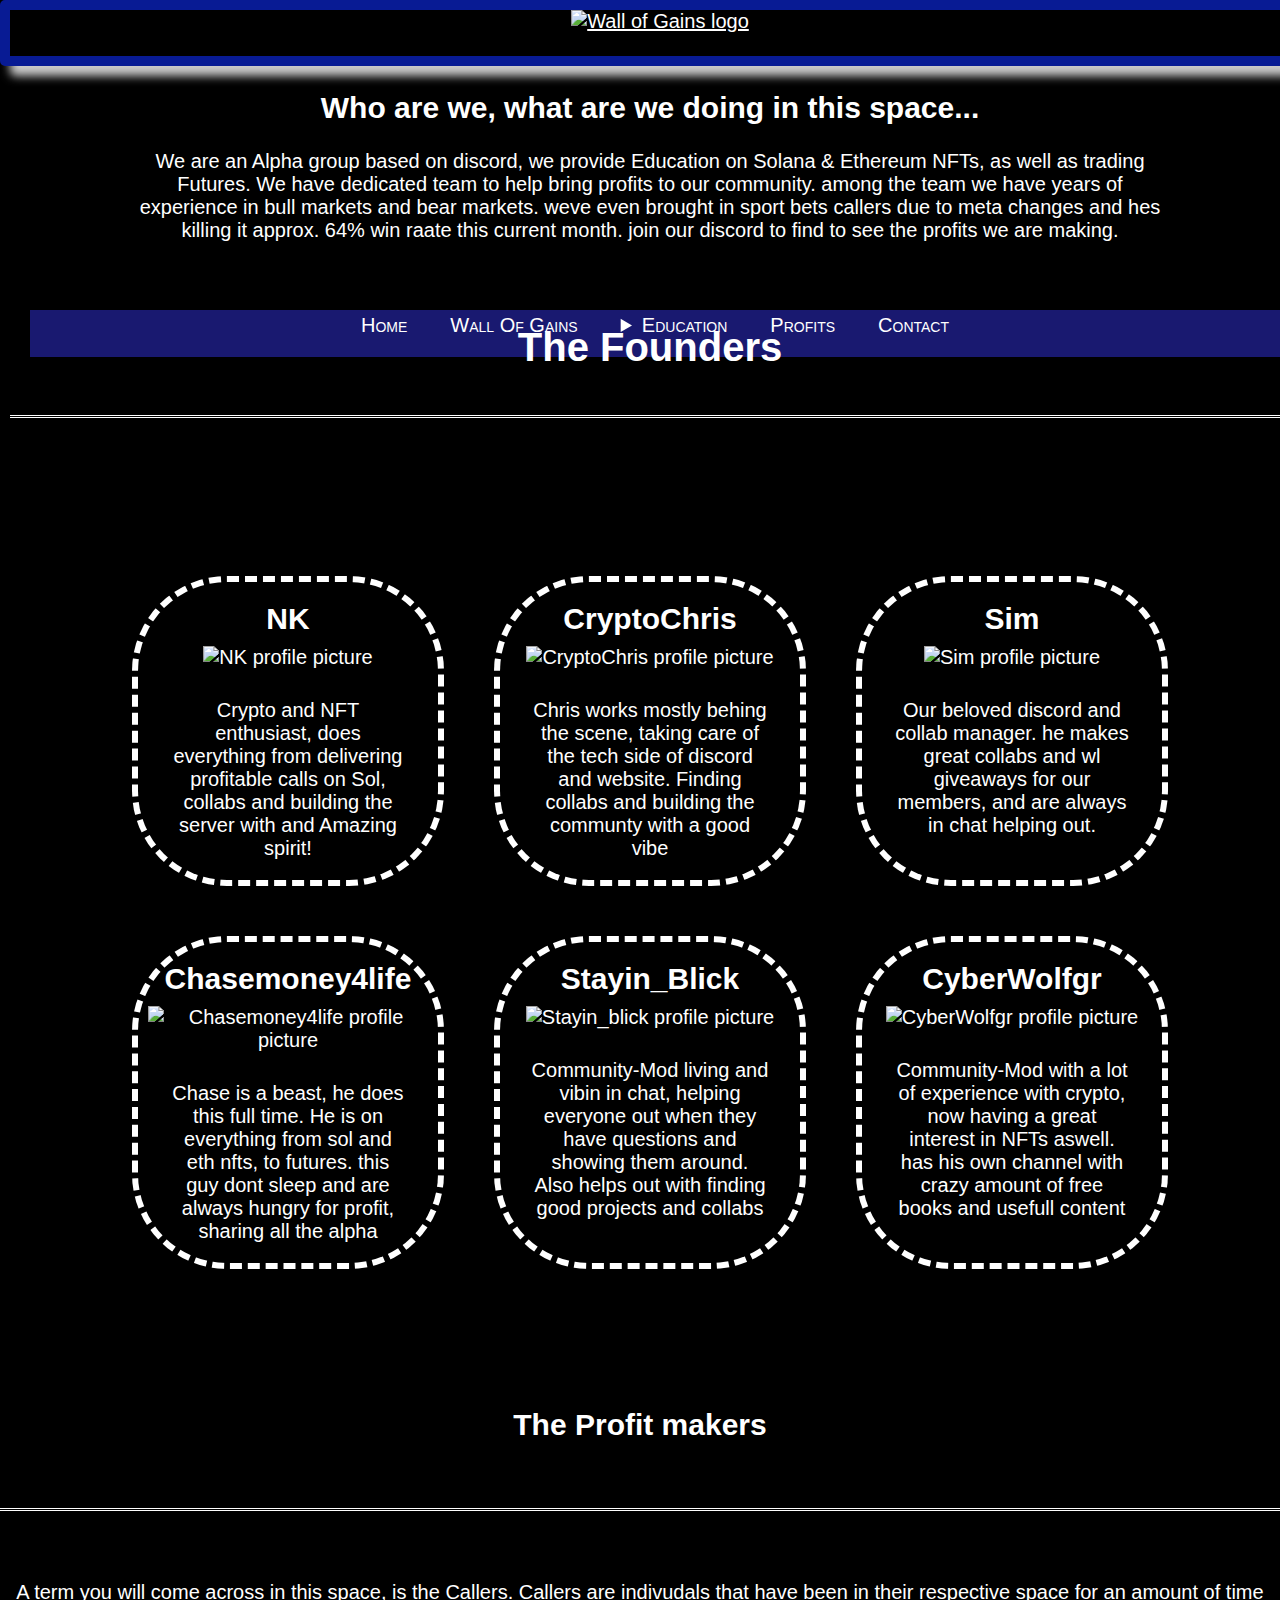
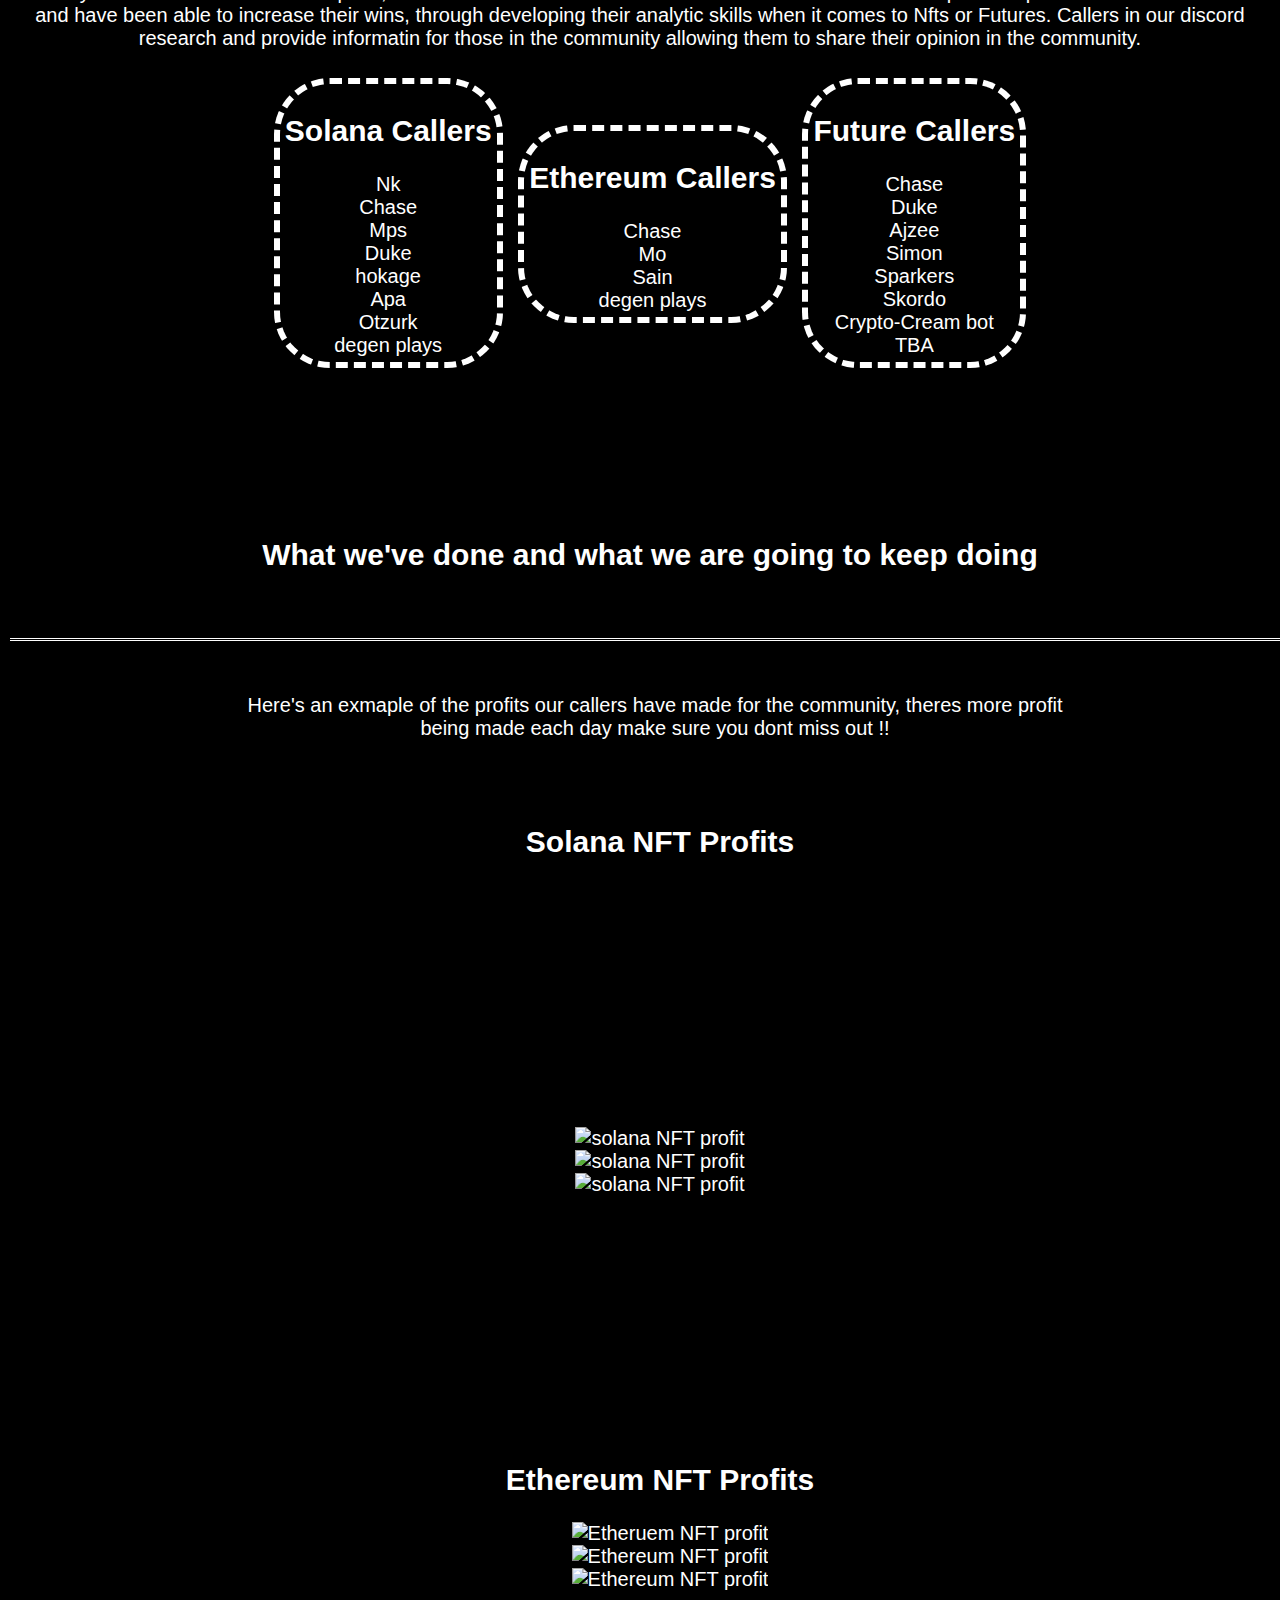
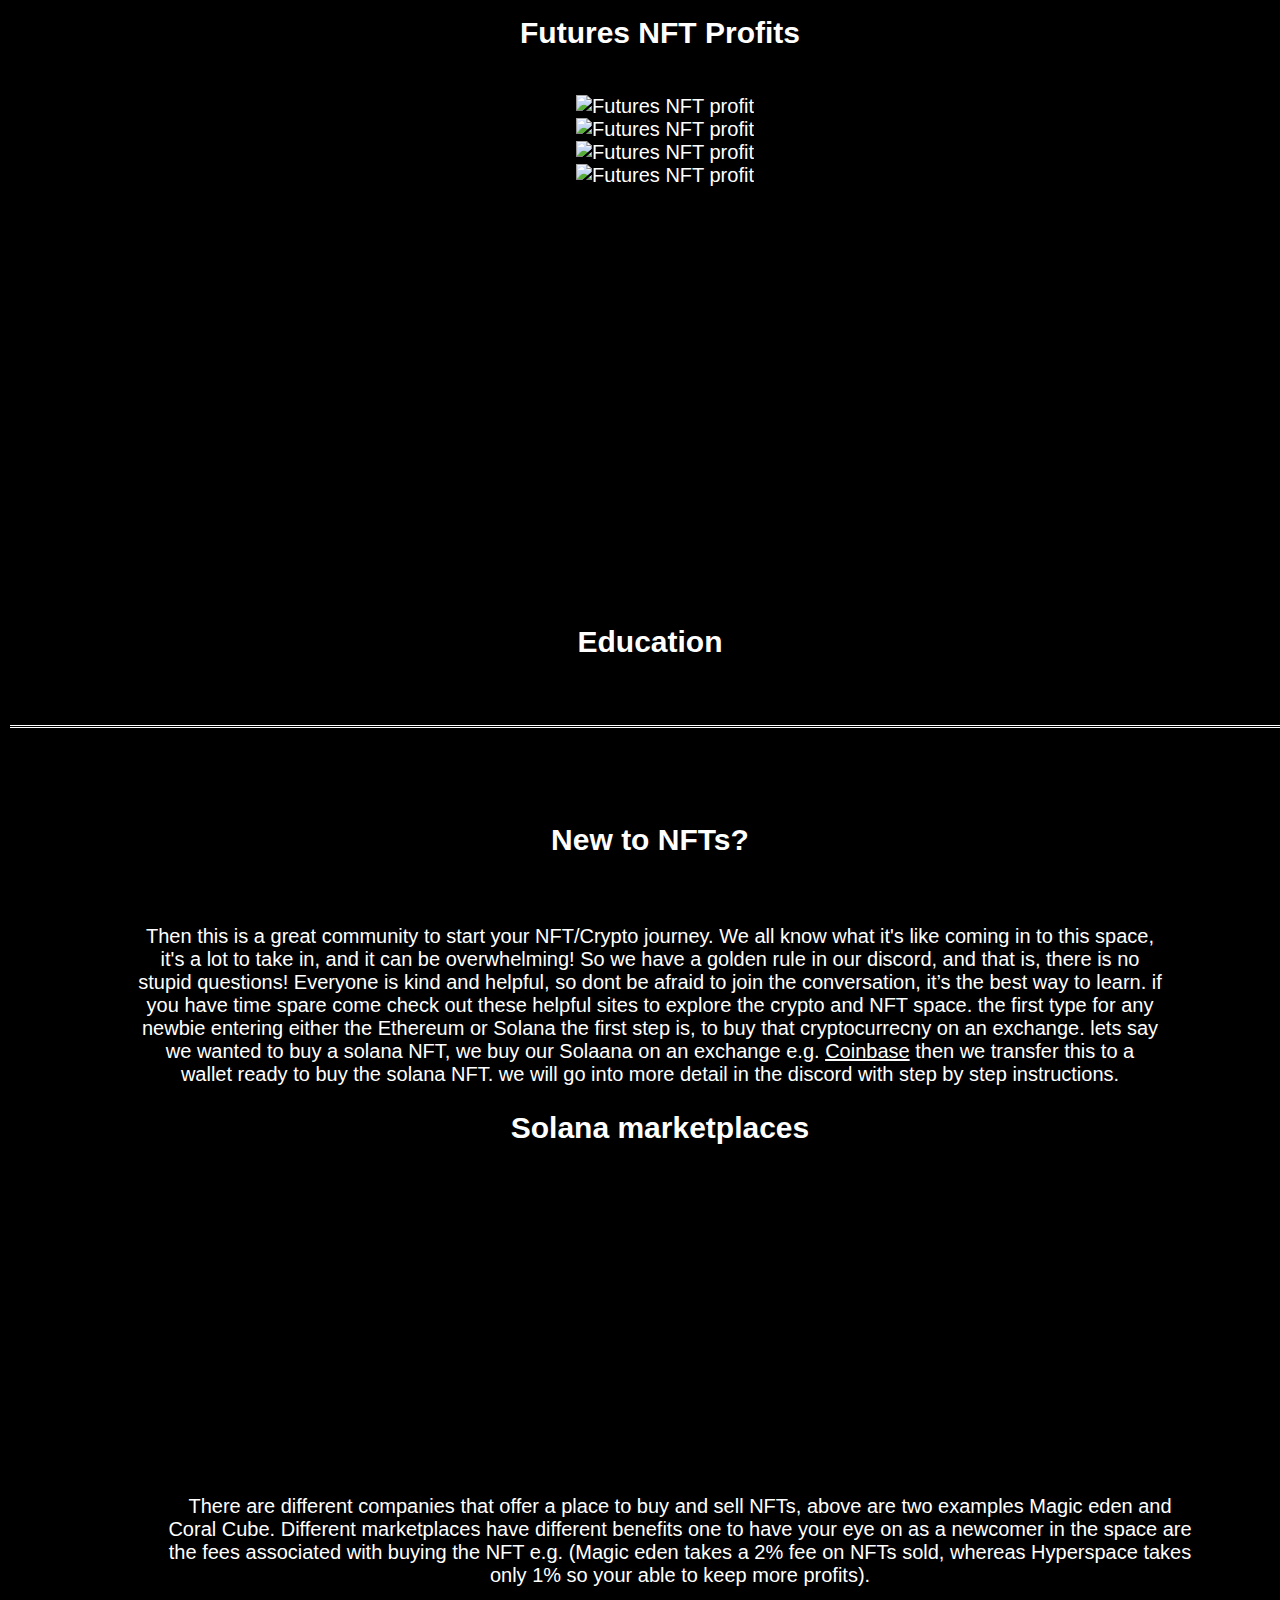
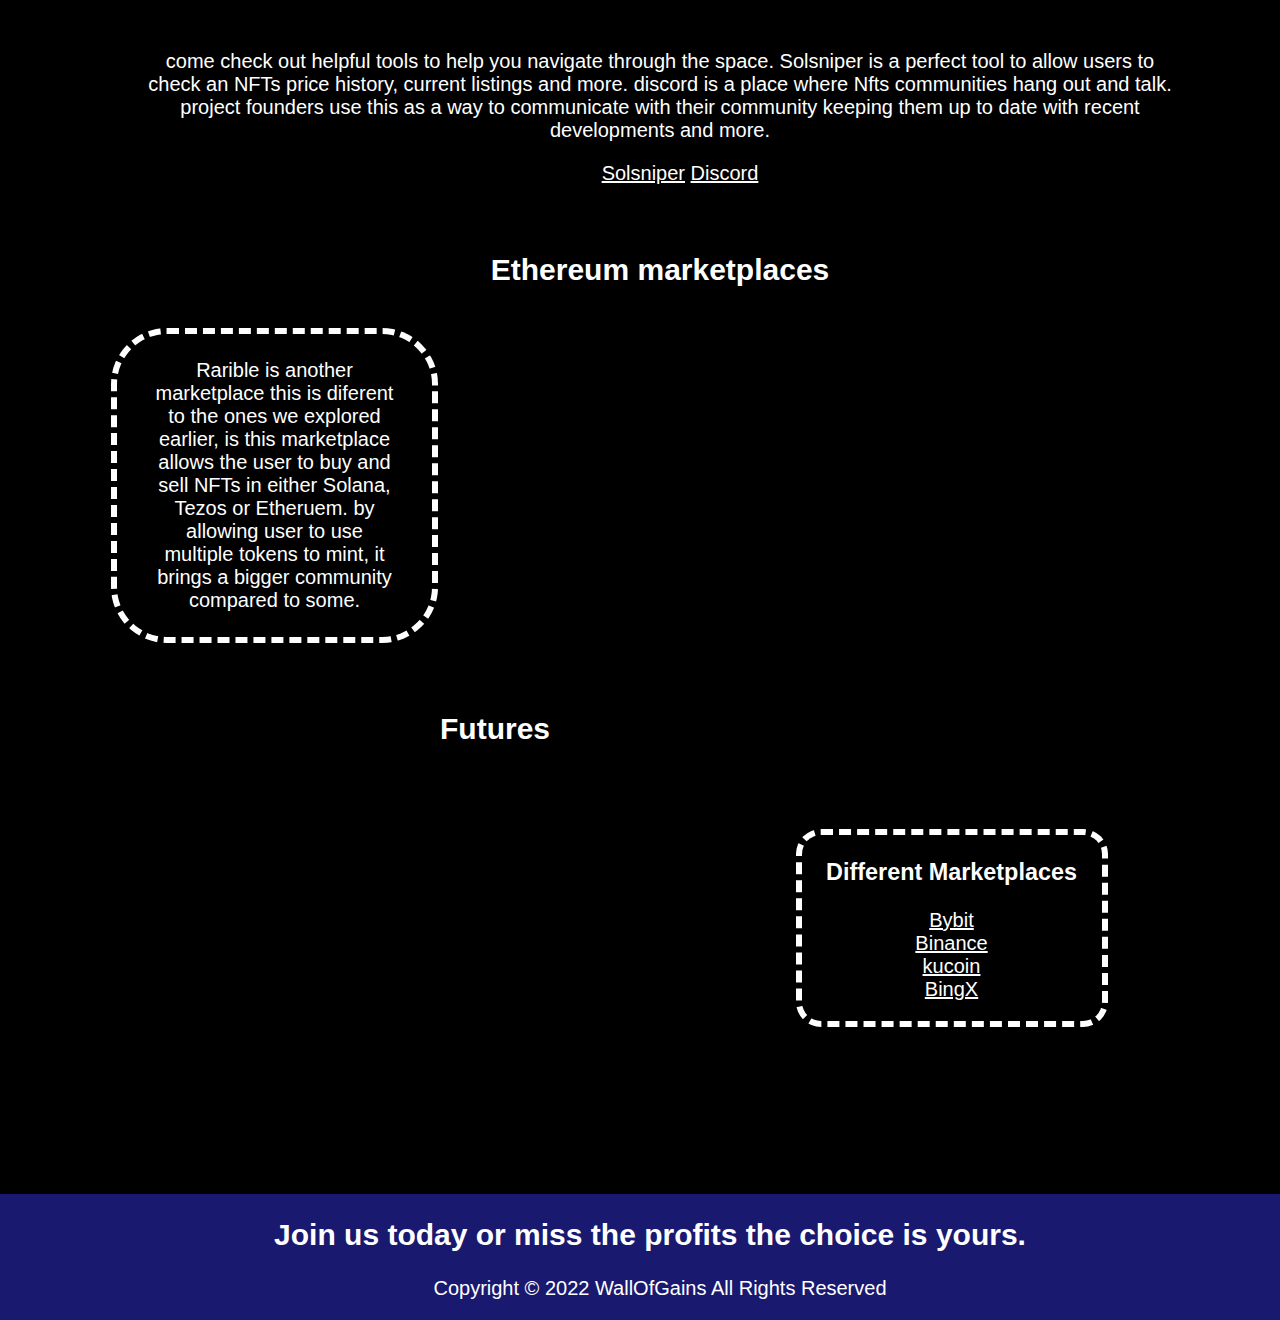
==== index.html @ 065b87a9 "renaming" ====
<!DOCTYPE html>
<html lang="en-us">

<head>
  <meta charset="utf-8">
  <meta name="viewport" content="width=device-width, initial-scale=1.0">
  <meta name="description" content=" Wall Of Gains is a community built on discord, we offer education and alpha within web 3. From NFT's to Cryptocurrency flipping, holdr, swings and scalps we got all.">
	<meta name="keywords" content="discord, community, nft, nfts, crypto, crypto currency, solana, etherum, futures">
  <meta name="author" content="Wall Of Gains">
  <link href="css/style.css" rel="stylesheet" type="text/css">
  <script src="https://kit.fontawesome.com/d9081b5008.js" crossorigin="anonymous"></script>
  <title>Wall Of Gains</title>
</head>
<!--- top of page python3 -m http.server-->
<body id="top">
    <header class="heading-bar" id="top" id="home">
      <div class="logo-area">
        <a href="https://ibb.co/JC7DRp8"><img src="https://i.ibb.co/qxsTMgh/rsz-1wall-of-gain.png" alt="Wall of Gains logo"></a>
        <div class="audio-div">
          <audio autoplay controls preload="auto">
            <source src="css/audio.html/Konoha-Peace.mp3" type="audio/mpeg">
          Your browser does not support the audio element.
          </audio>
          <p class="play-me">Play Me! while you read</p>
          </div>
      </div>
      <br>
<!--nav below-->
<div>
  <div class="nav-template">
    <nav>
        <ul id="nav-list">
            <li><a href="#home">Home</a></li>
            <li><a href="#who-are-we">Wall Of Gains</a></li>
            <li>
                <details>
                    <summary><a href="#Education">Education</a></summary>
                    <summary><a href="#solana-marketplaces">Solana</a></summary>
                    <summary><a href="#eth-marketplaces">Etheruem</a></summary>
                    <summary><a href="#futures">Futures</a></summary>
                </details>
            </li>
            <li><a href="#profits">Profits</a></li>
            <li><a href="#contact">Contact</a></li>
        </ul>
    </nav>
  </div>
</div>
</header>
<!--who are we-->
<div>
<article id="who-are-we">
  <h2>Who are we, what are we doing in this space...</h2>  
</article>
<section class="paragraph-setting">
  <p>
    We are an Alpha group based on discord, we provide Education on Solana & Ethereum NFTs, as well as trading Futures. We have dedicated team  to help bring profits to our community. among the team we have years of experience in bull markets and bear markets. weve even brought in sport bets callers due to meta changes and hes killing it approx. 64% win raate this current month. join our discord to find to see the profits we are making.
  </p>
</section>
</div>
<br>
<!--twitter bird to anchor-->  
<!--team sections--> 
<section class="founders-section-area">
  <div class=founders-info>
    <div class="webpage-heading">
      <h1 class="founders-title">The Founders</h1>
    </div>

<div class=template-spacing>
  <div class="founders-template">
    <h2 class="founders-centering">NK</h2>
    <img class="founders-pfp" src="css/images/nk.pfp.jpeg" alt="NK profile picture">
    <p>Crypto and NFT enthusiast, does everything from delivering profitable calls on Sol, collabs and building the server with and Amazing spirit!</p>
    <a class="t-logo-bottom" href="https://twitter.com/nkk_sol" target="_blank"><i class="fa-brands fa-square-twitter"></i></a>
  </div>
  <div class="founders-template">
    <h2 class="founders-centering">CryptoChris</h2>
    <img class="founders-pfp" src="css/images/crypto.chris-pfp.png" alt="CryptoChris profile picture">
    <p>Chris works mostly behing the scene, taking care of the tech side of discord and website. Finding collabs and building the communty with a good vibe</p>
    <a class="t-logo-bottom" href="https://twitter.com/CryptoChrisSol" target="_blank"><i class="fa-brands fa-square-twitter"></i></a>
  </div>
  <div class="founders-template">
    <h2 class="founders-centering">Sim</h2>
    <img class="founders-pfp" src="css/images/sim-pfp.png" alt="Sim profile picture">
    <p>Our beloved discord and collab manager. he makes great collabs and wl giveaways for our members, and are always in chat helping out.</p>
    <a class="chase-sim" href="https://twitter.com/CryptoSim66" target="_blank"><i class="fa-brands fa-square-twitter"></i></a>
  </div>
  <div class="founders-template">
    <h2 class="founders-centering">Chasemoney4life</h2>
    <img class="founders-pfp" src="https://wallofgains.in/img/chase.png" alt="Chasemoney4life profile picture">
    <p> Chase is a beast, he does this full time. He is on everything from sol and eth nfts, to futures. this guy dont sleep and are always hungry for profit, sharing all the alpha</p>
    <a class="chase-sim" href="css/images/chase-pfp.png" target="_blank"><i class="fa-brands fa-square-twitter"></i></a>
  </div>
  <div class="founders-template">
    <h2 class="founders-centering">Stayin_Blick</h2>
    <img class="founders-pfp" src="https://wallofgains.in/img/blick.jpg" alt="Stayin_blick profile picture">
    <p> Community-Mod living and vibin in chat, helping everyone out when they have questions and showing them around. Also helps out with finding good projects and collabs</p>
    <a class="t-logo-bottom" href="css/images/blick-pfp.jpeg" target="_blank"><i class="fa-brands fa-square-twitter"></i></a>
  </div>
  <div class="founders-template">
    <h2 class="founders-centering">CyberWolfgr</h2>
    <img class="founders-pfp" src="https://wallofgains.in/img/cyberwolf.jpg" alt="CyberWolfgr profile picture">
    <p> Community-Mod with a lot of experience with crypto, now having a great interest in NFTs aswell. has his own channel with crazy amount of free books and usefull content</p>
    <a class="t-logo-bottom" href="css/images/cyberwolf-pfp.jpeg" target="_blank"><i class="fa-brands fa-square-twitter"></i></a>
  </div>
</div>
  </div>
  </section>
  <br>
<!--callers-->
<div class="caller-div-area">
<article class=callers>
  <header>
    <h2 class="webpage-heading">The Profit makers</h2>
  </header> 
</article>  
  
<section class="section-width">
  <p>
    A term you will come across in this space, is the Callers. Callers are indivudals that have been in their respective space for an amount of time and have been able to increase their wins, through developing their analytic skills when it comes to Nfts or Futures. Callers in our discord research and provide informatin for those in the community  allowing them to share their opinion in the community.
  </p>
</section>
<br>
<div class="callers-div">
  <section class=solana-callers>
    <h2>Solana Callers</h2>
    <ul class="callers-list">
      <li>Nk</li>
      <li>Chase</li>
      <li>Mps</li>
      <li>Duke</li>
      <li>hokage</li>
      <li>Apa</li>
      <li>Otzurk</li>
      <li>degen plays</li>
    </ul>
  </section>

  <section class=ethereum-callers>
    <h2>Ethereum Callers</h2>
    <ul class="callers-list">
      <li>Chase</li>
      <li>Mo</li>
      <li>Sain</li>
      <li>degen plays</li>
    </ul>
  </section>

  <section class=futures-callers>
    <h2>Future Callers</h2>
    <ul class="callers-list">
      <li>Chase</li>
      <li>Duke</li>
      <li>Ajzee</li>
      <li>Simon</li>
      <li>Sparkers</li>
      <li>Skordo</li>
      <li>Crypto-Cream bot</li>
      <li>TBA</li>
    </ul>
  </section>
</div>
</div>

<div>
  <section class="profit-spacing" id="profits">
    <h2 class="webpage-heading">What we've done and what we are going to keep doing</h2>
  </section>
<section>
<br> 
<div class="paragraph-setting-2">
  <p >
Here's an exmaple of the profits our callers have made for the community, theres more profit being made each day make sure you dont miss out !! 
  </p>
</div>
  <div>
    <h2>Solana NFT Profits</h2>
     <div class="profit-list-section">
      <ul class="profit-list">
        <li><image class="profit-image" alt="solana NFT profit" src="css/images/sol-nft-profit-2.png"></image></li>
        <li><image class="profit-image" alt="solana NFT profit" src="css/images/sol-nft-profit-3.png"></image></li>
        <li><image class="profit-image" alt="solana NFT profit" src="css/images/sol-nft-profit.png"></image></li>
      </ul>
    </div>
  </div>

  <div>
    <h2>Ethereum NFT Profits</h2>
  <div>
    <ul class="profit-list">
        <li><image class="profit-image" alt="Etheruem NFT profit" src="css/images/eth-nft-profit.png"></image></li>
        <li><image class="profit-image" alt="Ethereum NFT profit" src="css/images/eth-nft-profit-2.png"></image></li>
        <li><image class="profit-image" alt="Ethereum NFT profit" src="css/images/eth-nft-profit-3.png"></image></li>
      </ul>
  </div>
  </div>

  <div>
  <h2>Futures NFT Profits</h2>
  <div class="future-overflow">
    <ul class="profit-list">
        <li><image class="future-profit-image" alt="Futures NFT profit" src="css/images/futues-profit-1.png"></image></li>
        <li><image class="future-profit-image" alt="Futures NFT profit" src="css/images/future-profit-2.jpg"></image></li>
        <li><image class="future-profit-image" alt="Futures NFT profit" src="css/images/future-profit-3.png"></image></li>
        <li><image class="future-profit-image" alt="Futures NFT profit" src="css/images/future-profit-4.png"></image></li>
    </ul>
  </div>
  </div>
<!--education-->
<section id="Education">    
  <header>
    <h2 class="webpage-heading">Education</h2>
  </header>
<h2>New to NFTs?</h2>
<br>
  <div class="section-width">
    <p>
Then this is a great community to start your NFT/Crypto journey. We all know what it's like coming in to this space, it's a lot to take in, and it can be overwhelming! So we have a golden rule in our discord, and that is, there is no stupid questions! Everyone is kind and helpful, so dont be afraid to join the conversation, it’s the best way to learn. if you have time spare come check out these helpful sites to explore the crypto and NFT space. the first type for any newbie entering either the Ethereum or Solana the first step is, to buy that cryptocurrecny on an exchange. lets say we wanted to buy a solana NFT, we buy our Solaana on an exchange e.g. <a href="https://www.coinbase.com" target="_blank">Coinbase</a> then we transfer this to a wallet ready to buy the solana NFT. we will go into more detail in the discord with step by step instructions.</p>
   </div>
</section>

<!-- marketplaces -->
<div id="solana-marketplaces" >
  <h2> Solana marketplaces </h2>
  <div>
    <div>
      <iframe src="https://magiceden.io" title="Magic Eden homepage" width="300"></iframe>
      <iframe src="https://hyperspace.xyz/" title="Hyperspace homepage" width="300"></iframe>
    </div>
    <div>
      <p>There are different companies that offer a place to buy and sell NFTs, above are two examples Magic eden and Coral Cube. Different marketplaces have different benefits one to have your eye on as a newcomer in the space are the fees associated with buying the NFT e.g. (Magic eden takes a 2% fee on NFTs sold, whereas Hyperspace takes only 1% so your able to keep more profits).</p>
    </div>
  </div>
  </div>
<br>
<div>
  <p>come check out helpful tools to help you navigate through the space. Solsniper is a perfect tool to allow users to check an NFTs price history, current listings and more. discord is a place where Nfts communities hang out and talk. project founders use this as a way to communicate with their community keeping them up to date with recent developments and more.  </p>
    <ul>
     <a href="http://solsniper.xyz"target:_blank>Solsniper</a>
     <a href="https://discord.com"target:_blank>Discord</a> 
    </ul>
</div>
<br>
<div id="eth-marketplaces">
  <h2> Ethereum marketplaces </h2>
     <br>
  <div>
    <div class="future-marketplace-text">
      <p>
        Rarible is another marketplace this is diferent to the ones we explored earlier, is this marketplace allows the user to buy and sell NFTs in either Solana, Tezos or Etheruem. by allowing user to use multiple tokens to mint, it brings a bigger community compared to some.
      </p>
    </div>
    <iframe class="rarible" src="https://rarible.com" title="Rarible Homepage" width="300"></iframe>
  </div>
</div>
<br>
<div class="future-div">
  <div class="future-heading" id="futures">
    <h2> Futures </h2>
  </div>
<br>
  <iframe  class="video-float"src="https://www.youtube.com/embed/VYWc9dFqROI" title="YouTube video player" frameborder="0" allow="accelerometer; autoplay; clipboard-write; encrypted-media; gyroscope; picture-in-picture" allowfullscreen></iframe>
  <div class="future-marketplace">
    <div class="different-marketplace-text">
    <h3 class="marketplace-heading">Different Marketplaces</h3>
    <ul class="future-list">
      <li>
        <a href="https://www.bybit.com/" target="_blank">Bybit</a>
      </li>
      <li>
       <a href="https://www.binance.com/" target="_blank">Binance</a>
      </li>
      <li>
       <a href="https://www.kucoin.com/" target="_blank">kucoin</a>
      </li>
      <li>
       <a href="https://bingx.com/" target="_blank">BingX</a>
      </li> 
    </ul>
  </div>
  </div>
</div>    
<br>

<!--Footer-->   
<footer class="footer-area">
  <div>
    <p>
      <h2>Join us today or miss the profits the choice is yours.</h2>
    </p>
    <div>
      <p>Copyright © 2022 WallOfGains All Rights Reserved</p>
    </div>
  </div>

  <div footer-icons>
    <a href="https://discord.gg/GDCgsA8UuN" target="_blank"><i class="fa-brands fa-discord"></i></a>
    <a href="https://twitter.com/WallofGains" target="_blank"><i class="fa-brands fa-square-twitter"></i></a>
  </div>

  <div class="up-arrow" id="top">
    <a href="back-to-the-top"><i class="fa-solid fa-arrow-up"></i></a>
  </div>
</footer>
</body>
</html>
---- css/style.css ----
html {
  min-width: min-content;
  contain: content;
  width: -webkit-fill-available;
}

body {
    margin:0;
    padding:0;
    width:100%;
    height:100%;
    font-family: "Avenir Next", "Avenir", sans-serif;
    background-color:rgb(0, 0, 0);
    color:white;
    font-size:20px;
    text-align: center;
    overflow: hidden;
  }

 nav {
  position: fixed;
  width: -webkit-fill-available;
  height: 47px;
  text-align: center;
  top: 310px;
  background: midnightblue;
  align-content: center;
 } 

div {
  text-align: -webkit-center;
  width: 100%;
  margin-left: 10px;
}

.founders-info {
  margin-left:10px;
}

i {
  position: relative;
  left: 0px;
  font-size: 2em;
}

.chase-sim {
  bottom: -29px;
  position: relative;
}

/* nav css code */

.heading-bar {
  background-color: black; 
  border: 10px solid rgb(8, 27, 148);
  border-radius: 5px;
  box-shadow: 10px 10px 10px #ccc;
  top: 0;
  width: 100%;
  z-index: 9999;
  }

  .logo {
    position:relative;
    top:center;
    width:100%;
    height: 100px;
  }

  nav ul {
    margin-top: 0px;
    padding-left: 0px;
    text-align: center;
    display:inline-block;
    height:auto;
    width:100%;
    margin-block-start: -2em;
    margin-block-end: 0em;
    margin-inline-start: 0;
    font-variant: small-caps;
  }

nav li {
    font-size: 1em;
    line-height: 20px;
    height:20px;
    display:inline-block;
    margin:1.5%;
  }

nav a {
    text-decoration-line: none;
    color: white;
    display: inline;
  }

nav a:hover {
    background-color:white;
    color:black;
  }

.founders-title {
   text-align: center;
  }

.founders-section-area {
  display: inline-block;
  width: -webkit-fill-available;
}

.founders-title {
  display: inline;
  width: 100%;
  position: relative;
  top: 10px;
  bottom: 10px;
}
.webpage-heading {  
  height: 100px;
  display: inline-block;
  border-bottom: double;
  margin: 50px 0 70px 0;
  text-align: center;    
  width:100%;
}

.template-spacing {
  display: flex;
  max-width: 100%;
  min-height: 90vh;
  margin: 0 auto;
  padding: 30px;
  gap: 40px;
  flex-direction: row;
  flex-wrap: wrap;
  align-content: center;
  justify-content: center;
  margin-right: 0px;
  padding-left: 0px;
  padding-right: 0px;
  align-self: center;;
}

.founders-template {
  width: 300px;
    border: 6px;
    border-color: white;
    border-style: dashed;
    border-radius: 95px;
    display: inline;
    margin: 5px;
}


.founders-centering {
  margin:0;
  margin-top: 20px;
}

.founders-pfp {
  width: 250px;
  position: relative;
  padding: 10px;
}


.paragraph-setting {
  text-align: -webkit-center;
  width: 80%;
}

.paragraph-setting-2 {
text-align: -webkit-center;
width: 80%;
margin-top: 0px;
top: -60px;
position: relative;
}

.div-centering {
  text-align: -webkit-center;
}

section > p {
  height: 100px;
  text-align: -webkit-center;
  display: contents;
}

p {
  text-align: -webkit-center;
  width: 80%;
}

.caller-div-area {
  display:block;
  height: 700px;
  margin-left: 0px;
}

.section-width {
  width: 100%;
  margin-left: 0;
}

.callers-div {
  height: 350px;
  display: inline-block;
  width: 100%;
}

.callers-list {
  display: contents;
  list-style-type: none;
  position: relative;
}

.solana-callers {
  position: relative;
  border: 6px;
  border-color: white;
  border-style: dashed;
  border-radius: 56px;
  display: inline-block;
  margin: 5px;
  padding: 5px;
}

.ethereum-callers {
  position: relative;
  border: 6px;
  border-color: white;
  border-style: dashed;
  border-radius: 56px;
  display: inline-block;
  margin: 5px;
  padding: 5px;
  bottom: 45px;
}

.futures-callers {
  position: relative;
  border: 6px;
  border-color: white;
  border-style: dashed;
  border-radius: 56px;
  display: inline-block;
  margin: 5px;
  padding: 5px;
}

.profit-spacing{
  margin-top: 30px;
  border-top-width: 10px;
}

.profit-list {
  list-style: none;
  padding-left: 0%
  ;
}
.profit-list-section { 
  display: flex;
  max-width: 1000px;
  min-height: 55vh;
  margin: 0 auto;
  padding: 30px;
  gap: 55px;
  flex-direction: row;
  flex-wrap: wrap;
  align-content: center;
  justify-content: center;
}

.profit-image {
  width: auto;
  height: 140px;
}

.future-overflow {
  height: 500px;
  overflow: auto;
  width:fit-content;
}

.future-profit-image {
  width: auto;
  height: 400px;
}

.solana-marketplaces {
  display: flex;
  max-width: 1202px;
  min-height: 90vh;
  margin: 0 auto;
  flex-direction: row;
  flex-wrap: wrap;
  align-content: center;
}

div > iframe {
  width: 500px;
  height: 300px;
}

.video-float {
  float: left;
  transform-box: view-box;
  width: 550px;
  height: 310px;
  top: 50px;
  margin-left: 90px;
  margin-right: 50px;
  margin-top: 20px;
}

.rarible {
  width: 550px;
  position: relative;
  top: 19px;
  right: -15px;
}

.future-heading {
  position: relative;
  right: 175px;
  top: 25px;
}

.different-marketplace-text {
  margin-left: 563px;
  width: 300px;
  top: 60px;
  position: relative;
  border: 6px;
  border-color: white;
  border-style: dashed;
  border-radius: 25px;
}

.future-marketplace-text {
  position: relative;
  border: 6px;
  border-color: white;
  border-style: dashed;
  border-radius: 56px;
  display: inline-block;
  margin: 5px;
  padding: 5px;
  float: left;
  list-style-type: none;
  right: -76px;
  top: -11px;
  width: 305px;
}  

.future-marketplace-list {
  position: relative;
  border: 6px;
  border-color: white;
  border-style: dashed;
  border-radius: 56px;
  display: inline-block;
  margin: 5px;
  padding: 5px;
  float: right;
  list-style-type: none;
  right: -100px;
  top: -210px;
  width: 305px;
}

.iframe-div-text {
  width: 100px;
  position: relative;
  top: 35px;
}

.stats-div {
  clear: both;
  display: block;
  height: 450px;
}

.future-marketplace {
  height: 380px;
}

.future-list {
  list-style-type: none;
  text-decoration-color: blue;
  text-decoration-line: underline;
  padding-left: 0px;
}

iframe {
  border:none;
}

a {
  text-decoration-color: inherit;
  color: inherit;
}

.footer-area {
  background-color: midnightblue;
  position: fixed;
  bottom: 0;
  width: 100%;
  left: 0px;
}

.future-div {
height: 610px;
}


body::-webkit-scrollbar {
  display: none;
}

.up-arrow{
  position:relative;
  right:5px;
}

.arrow-styling {
  position: relative;
  right: -490px;
top: -131px;
font-size: 3.5em;
}

.audio-div {
  top: 69px;
  position: relative;
  z-index: 1;
  height: 0px;
  opacity: 0.25;
}

audio {
  z-index: 1;
  position: relative;
  top: -395px;
  left: -483px;
  height: 25px;
  width: 200px;
}

.play-me {
  position: relative;
  top: -420px;
  left: -484px;
}
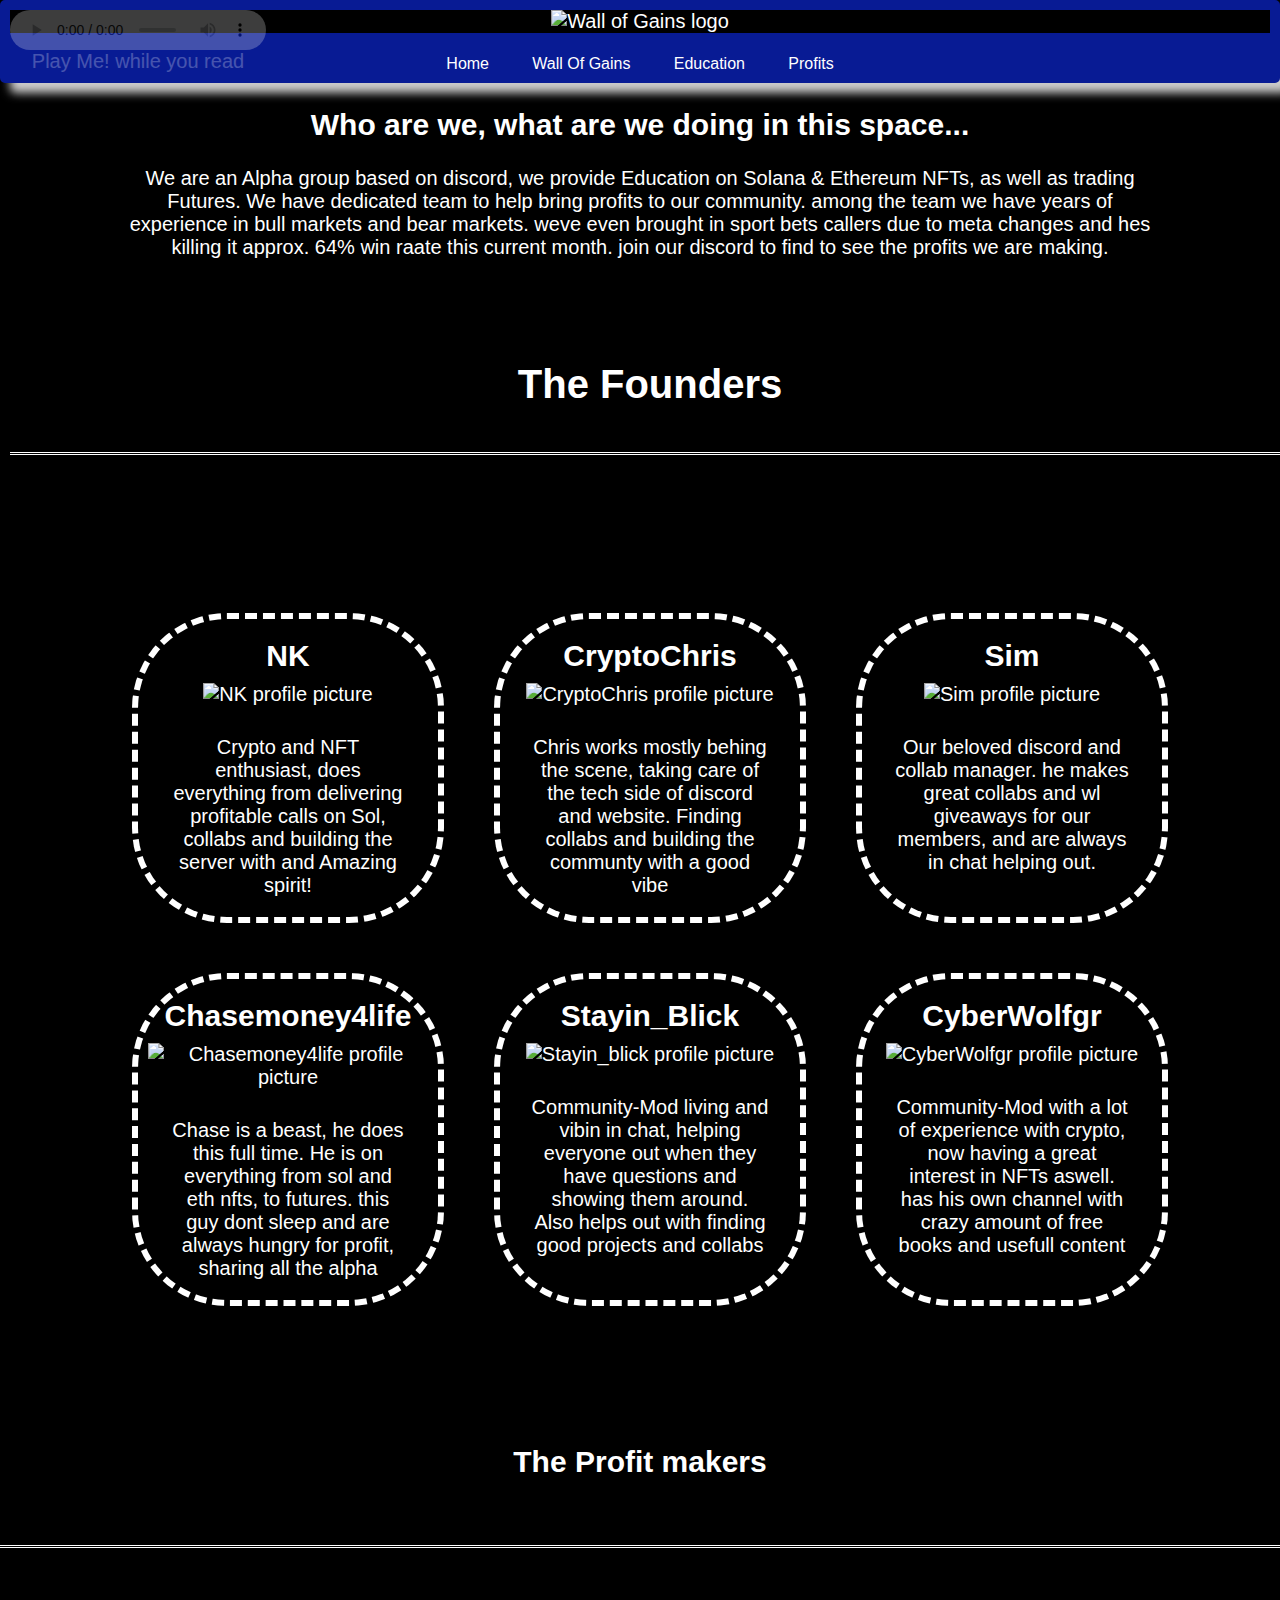
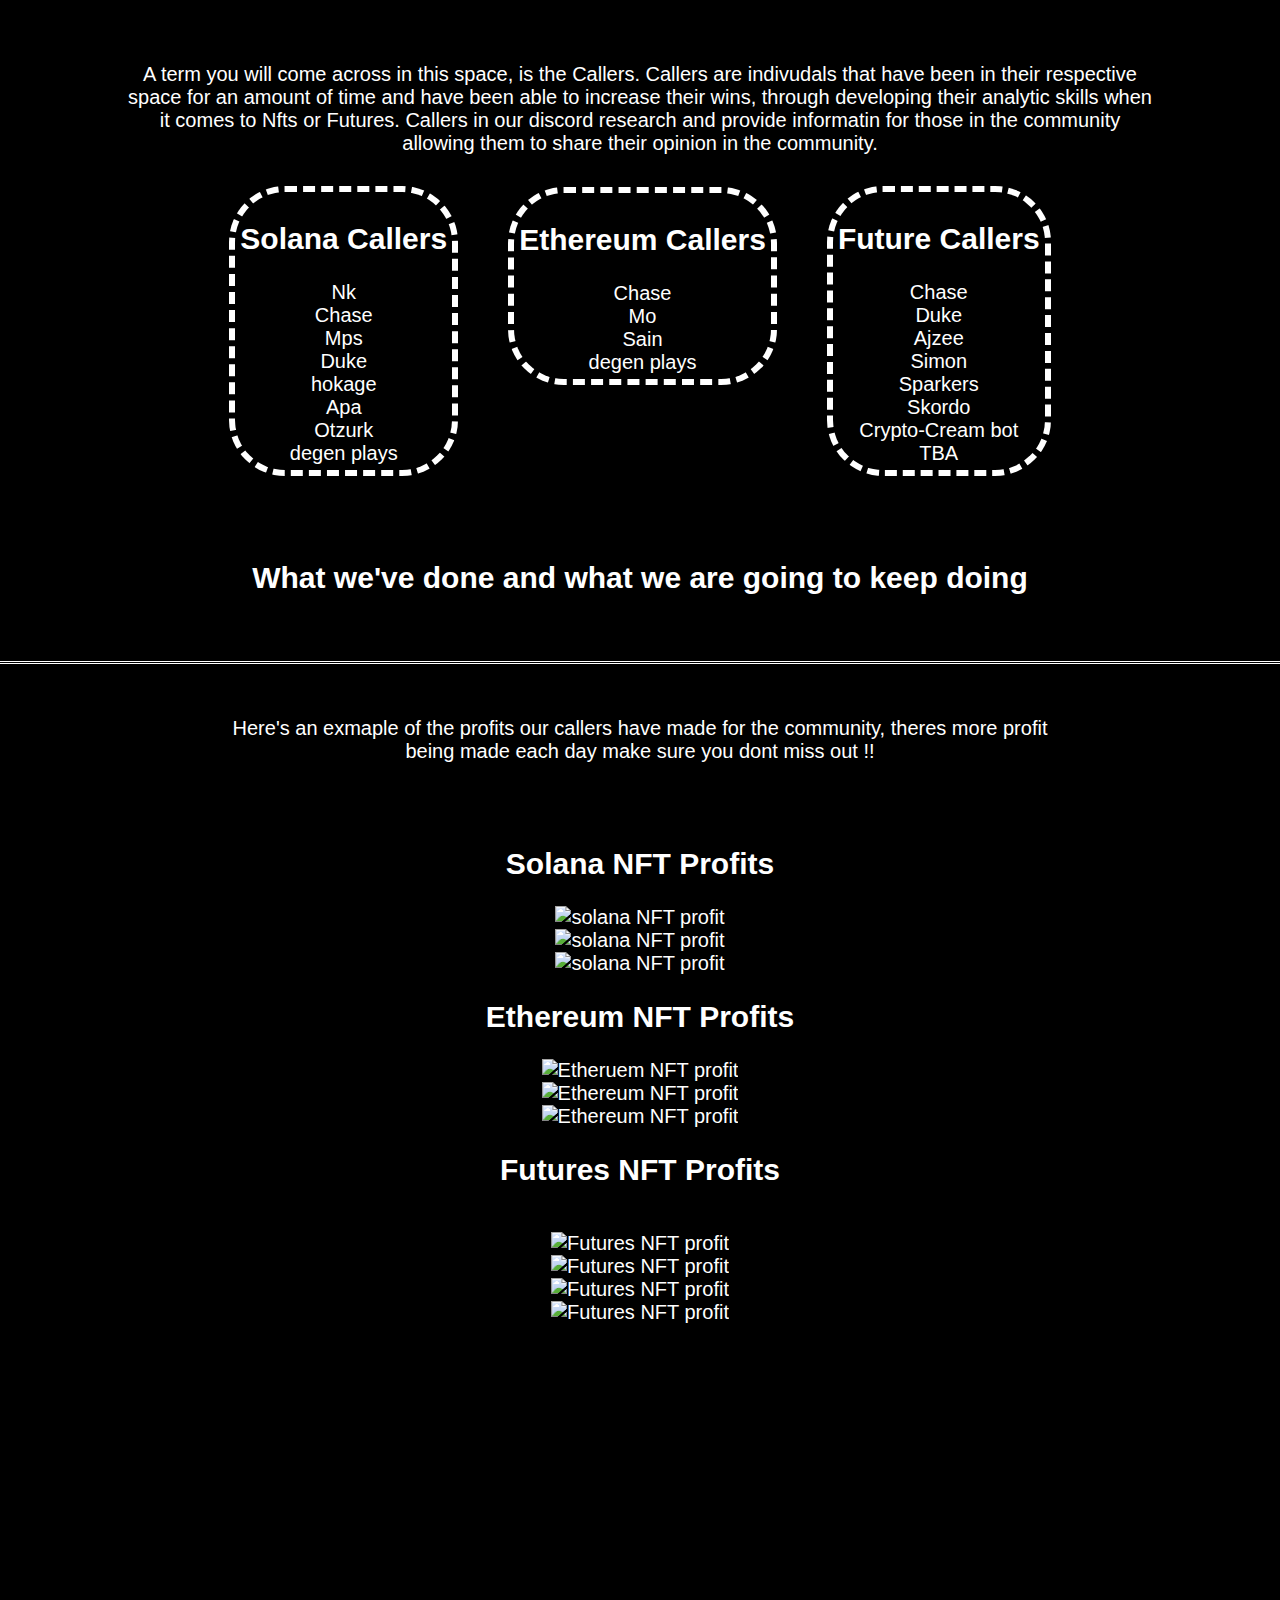
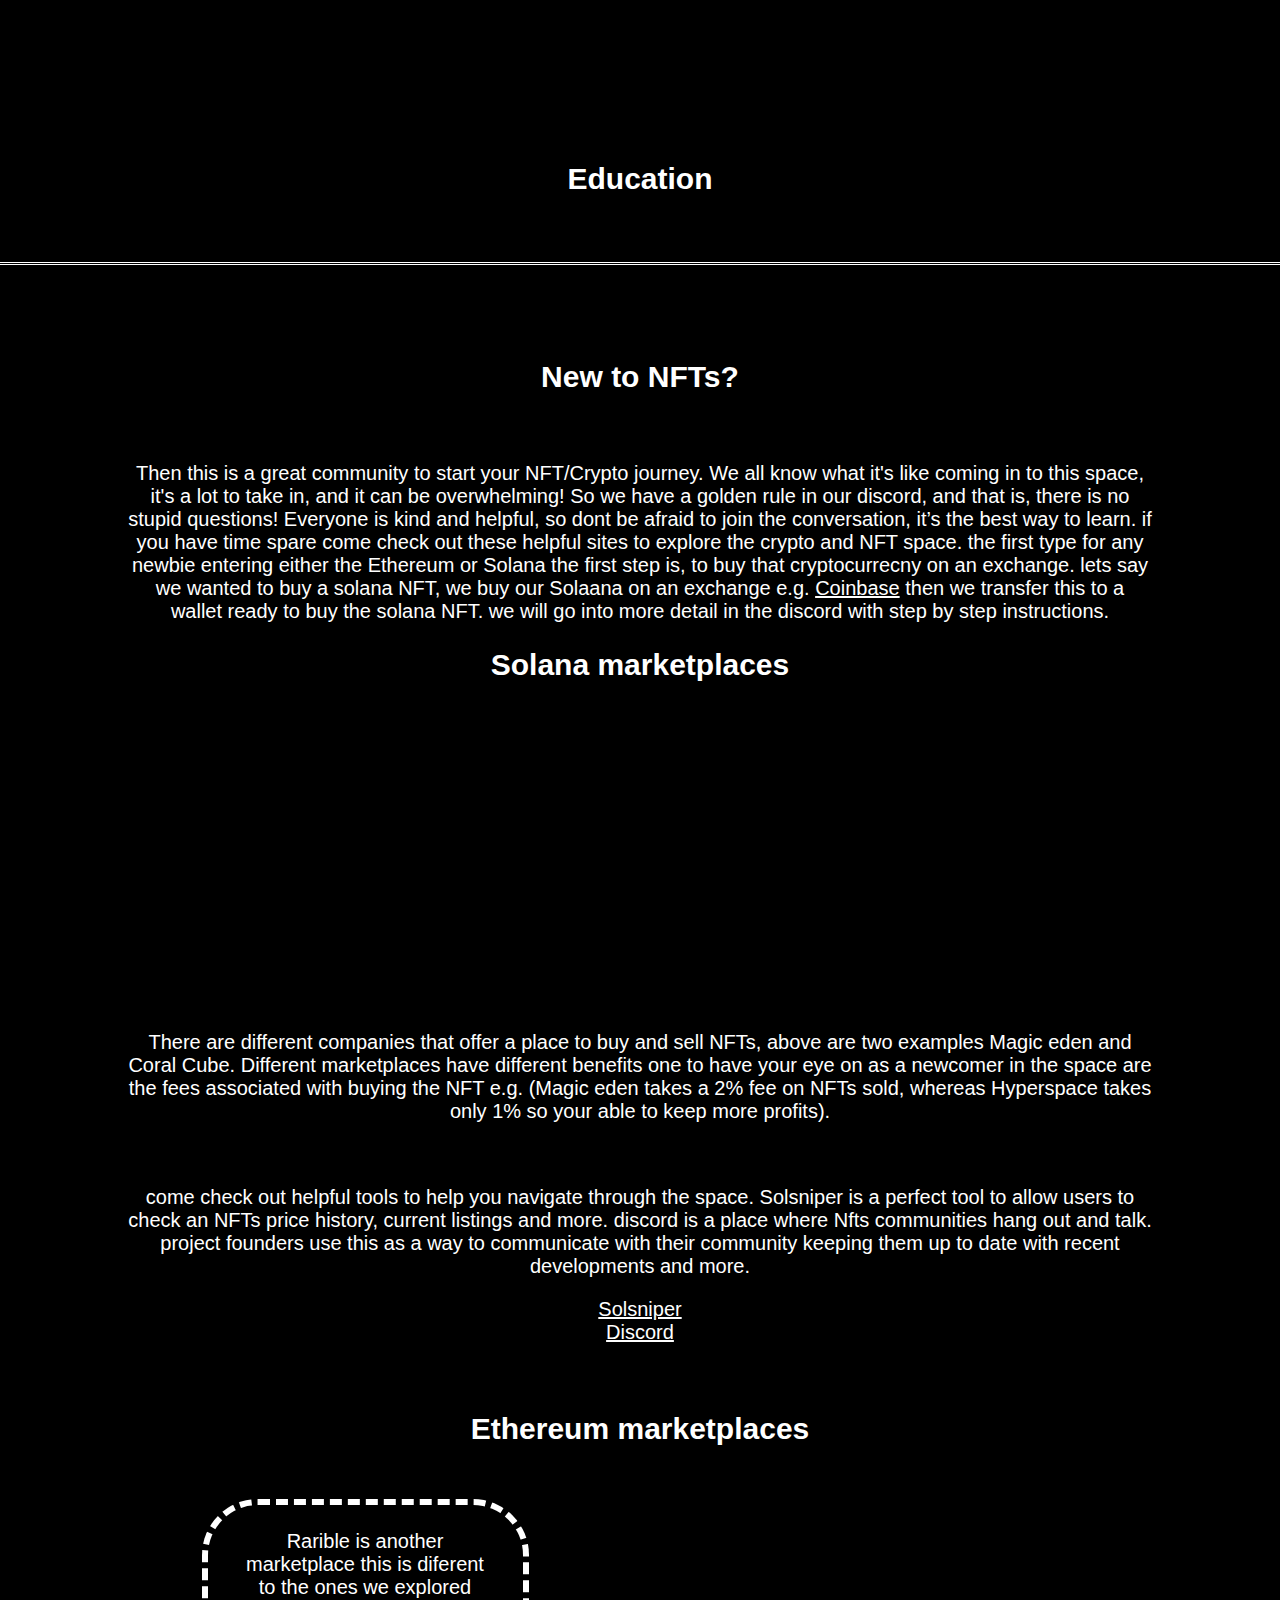
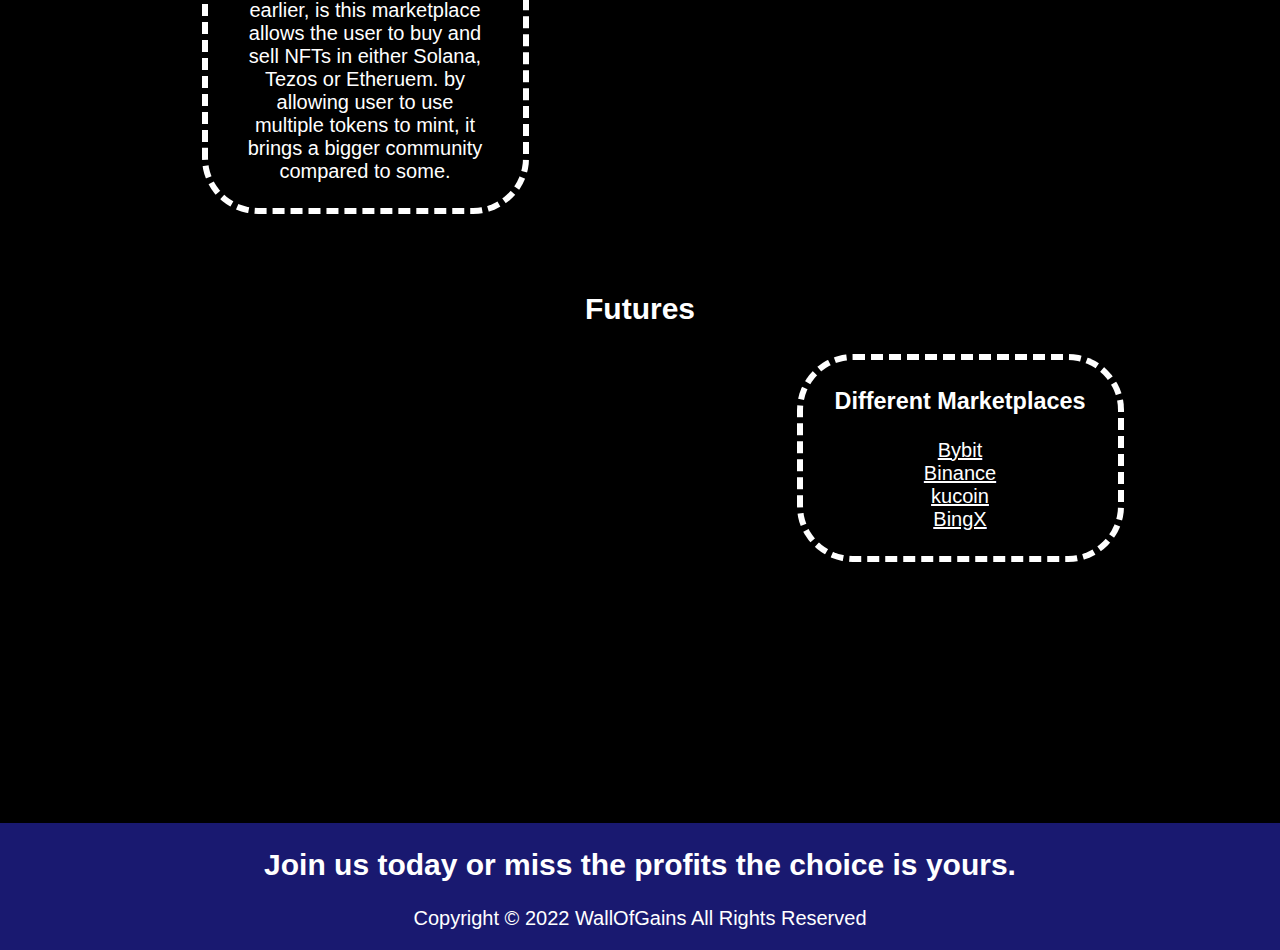
==== commit 79e182ab: "laptop screen fixes" ====
--- a/index.html
+++ b/index.html
@@ -13,53 +13,50 @@
 </head>
 <!--- top of page python3 -m http.server-->
 <body id="top">
-    <header class="heading-bar" id="top" id="home">
-      <div class="logo-area">
-        <a href="https://ibb.co/JC7DRp8"><img src="https://i.ibb.co/qxsTMgh/rsz-1wall-of-gain.png" alt="Wall of Gains logo"></a>
-        <div class="audio-div">
-          <audio autoplay controls preload="auto">
-            <source src="css/audio.html/Konoha-Peace.mp3" type="audio/mpeg">
-          Your browser does not support the audio element.
-          </audio>
-          <p class="play-me">Play Me! while you read</p>
+  <header class="heading-bar" id="home">
+    <div class="logo-area">
+      <img class="logo" src="css/images/wall-of-gain.png" alt="Wall of Gains logo">
+      <audio autoplay="" controls="" preload="auto" style="
+">
+  <source src="css/audio.html/Konoha-Peace.mp3" type="audio/mpeg">
+  Your browser does not support the audio element.
+</audio>
+<p class="play-me" style="
+">Play Me! while you read</p>
+    </div>
+    
+<!--nav below-->
+<nav>
+<ul id="nav-list">
+    <span>
+        <li><button class="dropbtn"><a href="#home"> Home </a></button></li>
+        <li><button class="dropbtn"><a href="#who-are-we"> Wall Of Gains </a></button></li>
+        <li>
+          <div class="dropdown">
+            <button class="dropbtn"><a href="#Education"> Education </a></button>
+            <div class="dropdown-content">
+              <a href="#solana-marketplaces"> Solana </a>
+              <a href="#eth-marketplaces"> Etheruem </a>
+              <a href="#futures"> Futures </a>
+            </div>
           </div>
-      </div>
-      <br>
-<!--nav below-->
-<div>
-  <div class="nav-template">
-    <nav>
-        <ul id="nav-list">
-            <li><a href="#home">Home</a></li>
-            <li><a href="#who-are-we">Wall Of Gains</a></li>
-            <li>
-                <details>
-                    <summary><a href="#Education">Education</a></summary>
-                    <summary><a href="#solana-marketplaces">Solana</a></summary>
-                    <summary><a href="#eth-marketplaces">Etheruem</a></summary>
-                    <summary><a href="#futures">Futures</a></summary>
-                </details>
-            </li>
-            <li><a href="#profits">Profits</a></li>
-            <li><a href="#contact">Contact</a></li>
-        </ul>
-    </nav>
-  </div>
-</div>
+        </li>
+        <li><button class="dropbtn"><a href="#profits"> Profits </a></button></li>
+      </span>
+    </ul>
+  </nav>
 </header>
 <!--who are we-->
 <div>
 <article id="who-are-we">
   <h2>Who are we, what are we doing in this space...</h2>  
 </article>
-<section class="paragraph-setting">
-  <p>
-    We are an Alpha group based on discord, we provide Education on Solana & Ethereum NFTs, as well as trading Futures. We have dedicated team  to help bring profits to our community. among the team we have years of experience in bull markets and bear markets. weve even brought in sport bets callers due to meta changes and hes killing it approx. 64% win raate this current month. join our discord to find to see the profits we are making.
-  </p>
-</section>
-</div>
-<br>
-<!--twitter bird to anchor-->  
+<p>
+  We are an Alpha group based on discord, we provide Education on Solana & Ethereum NFTs, as well as trading Futures. We have dedicated team  to help bring profits to our community. among the team we have years of experience in bull markets and bear markets. weve even brought in sport bets callers due to meta changes and hes killing it approx. 64% win raate this current month. join our discord to find to see the profits we are making.
+</p>
+</div>
+<br>
+
 <!--team sections--> 
 <section class="founders-section-area">
   <div class=founders-info>
@@ -72,37 +69,37 @@
     <h2 class="founders-centering">NK</h2>
     <img class="founders-pfp" src="css/images/nk.pfp.jpeg" alt="NK profile picture">
     <p>Crypto and NFT enthusiast, does everything from delivering profitable calls on Sol, collabs and building the server with and Amazing spirit!</p>
-    <a class="t-logo-bottom" href="https://twitter.com/nkk_sol" target="_blank"><i class="fa-brands fa-square-twitter"></i></a>
+    <a href="https://twitter.com/nkk_sol" class="t-logo-bottom"  target="_blank"><i class="fa-brands fa-square-twitter"></i></a>
   </div>
   <div class="founders-template">
     <h2 class="founders-centering">CryptoChris</h2>
     <img class="founders-pfp" src="css/images/crypto.chris-pfp.png" alt="CryptoChris profile picture">
     <p>Chris works mostly behing the scene, taking care of the tech side of discord and website. Finding collabs and building the communty with a good vibe</p>
-    <a class="t-logo-bottom" href="https://twitter.com/CryptoChrisSol" target="_blank"><i class="fa-brands fa-square-twitter"></i></a>
+    <a href="https://twitter.com/CryptoChrisSol" class="t-logo-bottom"  target="_blank"><i class="fa-brands fa-square-twitter"></i></a>
   </div>
   <div class="founders-template">
     <h2 class="founders-centering">Sim</h2>
     <img class="founders-pfp" src="css/images/sim-pfp.png" alt="Sim profile picture">
     <p>Our beloved discord and collab manager. he makes great collabs and wl giveaways for our members, and are always in chat helping out.</p>
-    <a class="chase-sim" href="https://twitter.com/CryptoSim66" target="_blank"><i class="fa-brands fa-square-twitter"></i></a>
+    <a href="https://twitter.com/CryptoSim66" class="sim" target="_blank"><i class="fa-brands fa-square-twitter" class= "sim-twitter"></i></a>
   </div>
   <div class="founders-template">
     <h2 class="founders-centering">Chasemoney4life</h2>
-    <img class="founders-pfp" src="https://wallofgains.in/img/chase.png" alt="Chasemoney4life profile picture">
+    <img class="founders-pfp" src="css/images/chase-pfp.png" alt="Chasemoney4life profile picture">
     <p> Chase is a beast, he does this full time. He is on everything from sol and eth nfts, to futures. this guy dont sleep and are always hungry for profit, sharing all the alpha</p>
-    <a class="chase-sim" href="css/images/chase-pfp.png" target="_blank"><i class="fa-brands fa-square-twitter"></i></a>
+    <a href="https://twitter.com/chasemoney4Iife" class="chase-sim" target="_blank"><i class="fa-brands fa-square-twitter"></i></a>
   </div>
   <div class="founders-template">
     <h2 class="founders-centering">Stayin_Blick</h2>
-    <img class="founders-pfp" src="https://wallofgains.in/img/blick.jpg" alt="Stayin_blick profile picture">
+    <img class="founders-pfp" src="css/images/blick-pfp.jpeg" alt="Stayin_blick profile picture">
     <p> Community-Mod living and vibin in chat, helping everyone out when they have questions and showing them around. Also helps out with finding good projects and collabs</p>
-    <a class="t-logo-bottom" href="css/images/blick-pfp.jpeg" target="_blank"><i class="fa-brands fa-square-twitter"></i></a>
+    <a href="https://twitter.com/crypto_blick" class="t-logo-bottom"  target="_blank"><i class="fa-brands fa-square-twitter"></i></a>
   </div>
   <div class="founders-template">
     <h2 class="founders-centering">CyberWolfgr</h2>
-    <img class="founders-pfp" src="https://wallofgains.in/img/cyberwolf.jpg" alt="CyberWolfgr profile picture">
+    <img class="founders-pfp" src="css/images/cyberwolf-pfp.jpeg" alt="CyberWolfgr profile picture">
     <p> Community-Mod with a lot of experience with crypto, now having a great interest in NFTs aswell. has his own channel with crazy amount of free books and usefull content</p>
-    <a class="t-logo-bottom" href="css/images/cyberwolf-pfp.jpeg" target="_blank"><i class="fa-brands fa-square-twitter"></i></a>
+    <a href="https://twitter.com/CyberWolf_gr" class="t-logo-bottom"  target="_blank"><i class="fa-brands fa-square-twitter"></i></a>
   </div>
 </div>
   </div>
@@ -176,11 +173,11 @@
 </div>
   <div>
     <h2>Solana NFT Profits</h2>
-     <div class="profit-list-section">
+     <div>
       <ul class="profit-list">
-        <li><image class="profit-image" alt="solana NFT profit" src="css/images/sol-nft-profit-2.png"></image></li>
-        <li><image class="profit-image" alt="solana NFT profit" src="css/images/sol-nft-profit-3.png"></image></li>
-        <li><image class="profit-image" alt="solana NFT profit" src="css/images/sol-nft-profit.png"></image></li>
+        <li><img class="profit-image" alt="solana NFT profit" src="css/images/sol-nft-profit-2.png"></li>
+        <li><img class="profit-image" alt="solana NFT profit" src="css/images/sol-nft-profit-3.png"></li>
+        <li><img class="profit-image" alt="solana NFT profit" src="css/images/sol-nft-profit.png"></li>
       </ul>
     </div>
   </div>
@@ -189,24 +186,25 @@
     <h2>Ethereum NFT Profits</h2>
   <div>
     <ul class="profit-list">
-        <li><image class="profit-image" alt="Etheruem NFT profit" src="css/images/eth-nft-profit.png"></image></li>
-        <li><image class="profit-image" alt="Ethereum NFT profit" src="css/images/eth-nft-profit-2.png"></image></li>
-        <li><image class="profit-image" alt="Ethereum NFT profit" src="css/images/eth-nft-profit-3.png"></image></li>
+        <li><img class="profit-image" alt="Etheruem NFT profit" src="css/images/eth-nft-profit.png"></li>
+        <li><img class="profit-image" alt="Ethereum NFT profit" src="css/images/eth-nft-profit-2.png"></li>
+        <li><img class="profit-image" alt="Ethereum NFT profit" src="css/images/eth-nft-profit-3.png"></li>
       </ul>
   </div>
   </div>
-
+</section>
   <div>
   <h2>Futures NFT Profits</h2>
   <div class="future-overflow">
     <ul class="profit-list">
-        <li><image class="future-profit-image" alt="Futures NFT profit" src="css/images/futues-profit-1.png"></image></li>
-        <li><image class="future-profit-image" alt="Futures NFT profit" src="css/images/future-profit-2.jpg"></image></li>
-        <li><image class="future-profit-image" alt="Futures NFT profit" src="css/images/future-profit-3.png"></image></li>
-        <li><image class="future-profit-image" alt="Futures NFT profit" src="css/images/future-profit-4.png"></image></li>
-    </ul>
-  </div>
-  </div>
+        <li><img class="future-profit-image" alt="Futures NFT profit" src="css/images/futues-profit-1.png"></li>
+        <li><img class="future-profit-image" alt="Futures NFT profit" src="css/images/future-profit-2.jpg"></li>
+        <li><img class="future-profit-image" alt="Futures NFT profit" src="css/images/future-profit-3.png"></li>
+        <li><img class="future-profit-image" alt="Futures NFT profit" src="css/images/future-profit-4.png"></li>
+    </ul>
+  </div>
+  </div>
+</div>
 <!--education-->
 <section id="Education">    
   <header>
@@ -214,7 +212,7 @@
   </header>
 <h2>New to NFTs?</h2>
 <br>
-  <div class="section-width">
+  <div>
     <p>
 Then this is a great community to start your NFT/Crypto journey. We all know what it's like coming in to this space, it's a lot to take in, and it can be overwhelming! So we have a golden rule in our discord, and that is, there is no stupid questions! Everyone is kind and helpful, so dont be afraid to join the conversation, it’s the best way to learn. if you have time spare come check out these helpful sites to explore the crypto and NFT space. the first type for any newbie entering either the Ethereum or Solana the first step is, to buy that cryptocurrecny on an exchange. lets say we wanted to buy a solana NFT, we buy our Solaana on an exchange e.g. <a href="https://www.coinbase.com" target="_blank">Coinbase</a> then we transfer this to a wallet ready to buy the solana NFT. we will go into more detail in the discord with step by step instructions.</p>
    </div>
@@ -236,16 +234,16 @@
 <br>
 <div>
   <p>come check out helpful tools to help you navigate through the space. Solsniper is a perfect tool to allow users to check an NFTs price history, current listings and more. discord is a place where Nfts communities hang out and talk. project founders use this as a way to communicate with their community keeping them up to date with recent developments and more.  </p>
-    <ul>
-     <a href="http://solsniper.xyz"target:_blank>Solsniper</a>
-     <a href="https://discord.com"target:_blank>Discord</a> 
+    <ul class= tools_list>
+     <li><a href="http://solsniper.xyz" target= "_blank">Solsniper</a></li>
+     <li><a href="https://discord.com" target= "_blank">Discord</a></li>
     </ul>
 </div>
 <br>
 <div id="eth-marketplaces">
   <h2> Ethereum marketplaces </h2>
      <br>
-  <div>
+  <div class= "future-ed-div">
     <div class="future-marketplace-text">
       <p>
         Rarible is another marketplace this is diferent to the ones we explored earlier, is this marketplace allows the user to buy and sell NFTs in either Solana, Tezos or Etheruem. by allowing user to use multiple tokens to mint, it brings a bigger community compared to some.
@@ -260,22 +258,22 @@
     <h2> Futures </h2>
   </div>
 <br>
-  <iframe  class="video-float"src="https://www.youtube.com/embed/VYWc9dFqROI" title="YouTube video player" frameborder="0" allow="accelerometer; autoplay; clipboard-write; encrypted-media; gyroscope; picture-in-picture" allowfullscreen></iframe>
+  <iframe class="video-float" src="https://www.youtube.com/embed/VYWc9dFqROI" title="YouTube video player"></iframe>
   <div class="future-marketplace">
     <div class="different-marketplace-text">
     <h3 class="marketplace-heading">Different Marketplaces</h3>
     <ul class="future-list">
       <li>
-        <a href="https://www.bybit.com/" target="_blank">Bybit</a>
+        <a href="https://www.bybit.com/" target= "_blank">Bybit</a>
       </li>
       <li>
-       <a href="https://www.binance.com/" target="_blank">Binance</a>
+       <a href="https://www.binance.com/" target= "_blank">Binance</a>
       </li>
       <li>
-       <a href="https://www.kucoin.com/" target="_blank">kucoin</a>
+       <a href="https://www.kucoin.com/" target= "_blank">kucoin</a>
       </li>
       <li>
-       <a href="https://bingx.com/" target="_blank">BingX</a>
+       <a href="https://bingx.com/" target= "_blank">BingX</a>
       </li> 
     </ul>
   </div>
@@ -286,22 +284,20 @@
 <!--Footer-->   
 <footer class="footer-area">
   <div>
-    <p>
       <h2>Join us today or miss the profits the choice is yours.</h2>
-    </p>
     <div>
       <p>Copyright © 2022 WallOfGains All Rights Reserved</p>
     </div>
   </div>
 
-  <div footer-icons>
+  <div class="footer-icons">
     <a href="https://discord.gg/GDCgsA8UuN" target="_blank"><i class="fa-brands fa-discord"></i></a>
     <a href="https://twitter.com/WallofGains" target="_blank"><i class="fa-brands fa-square-twitter"></i></a>
   </div>
 
-  <div class="up-arrow" id="top">
-    <a href="back-to-the-top"><i class="fa-solid fa-arrow-up"></i></a>
+  <div class="up-arrow">
+    <a href="#top"><i class="fa-solid fa-arrow-up"></i></a>
   </div>
 </footer>
 </body>
-</html>
+</html>--- a/css/style.css
+++ b/css/style.css
@@ -14,23 +14,13 @@
     color:white;
     font-size:20px;
     text-align: center;
-    overflow: hidden;
-  }
-
- nav {
-  position: fixed;
-  width: -webkit-fill-available;
-  height: 47px;
-  text-align: center;
-  top: 310px;
-  background: midnightblue;
-  align-content: center;
- } 
+  }
+
 
 div {
   text-align: -webkit-center;
   width: 100%;
-  margin-left: 10px;
+  margin-left: 0;
 }
 
 .founders-info {
@@ -41,11 +31,6 @@
   position: relative;
   left: 0px;
   font-size: 2em;
-}
-
-.chase-sim {
-  bottom: -29px;
-  position: relative;
 }
 
 /* nav css code */
@@ -56,28 +41,36 @@
   border-radius: 5px;
   box-shadow: 10px 10px 10px #ccc;
   top: 0;
-  width: 100%;
+  max-width: 100%;
   z-index: 9999;
   }
 
   .logo {
-    position:relative;
-    top:center;
-    width:100%;
-    height: 100px;
+    position: relative;
+    width: 60%;
+    height: auto;
+  }
+
+  .nav-list {
+    margin-top: 0;
+  }
+
+nav {
+  height: 40px;
+  background: rgb(8, 27, 148);
+  width: -webkit-fill-available;    text-align: center;
   }
 
   nav ul {
-    margin-top: 0px;
     padding-left: 0px;
     text-align: center;
-    display:inline-block;
-    height:auto;
-    width:100%;
+    display: inline-block;
+    height: auto;
+    width: 100%;
     margin-block-start: -2em;
     margin-block-end: 0em;
-    margin-inline-start: 0;
     font-variant: small-caps;
+    margin-top: 0px;
   }
 
 nav li {
@@ -105,7 +98,7 @@
 
 .founders-section-area {
   display: inline-block;
-  width: -webkit-fill-available;
+  max-width: 100%;
 }
 
 .founders-title {
@@ -115,6 +108,12 @@
   top: 10px;
   bottom: 10px;
 }
+
+.sim {
+  position: relative;
+  bottom: 0px;
+}
+
 .webpage-heading {  
   height: 100px;
   display: inline-block;
@@ -128,7 +127,6 @@
   display: flex;
   max-width: 100%;
   min-height: 90vh;
-  margin: 0 auto;
   padding: 30px;
   gap: 40px;
   flex-direction: row;
@@ -138,7 +136,7 @@
   margin-right: 0px;
   padding-left: 0px;
   padding-right: 0px;
-  align-self: center;;
+  align-self: center;
 }
 
 .founders-template {
@@ -184,7 +182,6 @@
 section > p {
   height: 100px;
   text-align: -webkit-center;
-  display: contents;
 }
 
 p {
@@ -193,20 +190,25 @@
 }
 
 .caller-div-area {
-  display:block;
-  height: 700px;
+  display: block;
+  height: fit-content;
   margin-left: 0px;
 }
 
 .section-width {
-  width: 100%;
-  margin-left: 0;
+  position: relative;
+  top: 25px;
 }
 
 .callers-div {
-  height: 350px;
-  display: inline-block;
-  width: 100%;
+  display: flex;
+  max-width: 100%;
+  gap: 40px;
+  flex-direction: row;
+  flex-wrap: wrap;
+  align-content: center;
+  justify-content: center;
+  align-items: center;
 }
 
 .callers-list {
@@ -259,18 +261,6 @@
   padding-left: 0%
   ;
 }
-.profit-list-section { 
-  display: flex;
-  max-width: 1000px;
-  min-height: 55vh;
-  margin: 0 auto;
-  padding: 30px;
-  gap: 55px;
-  flex-direction: row;
-  flex-wrap: wrap;
-  align-content: center;
-  justify-content: center;
-}
 
 .profit-image {
   width: auto;
@@ -287,6 +277,17 @@
   width: auto;
   height: 400px;
 }
+
+.marketplaces_positioning {
+  display: flex;
+  max-width: 100%;
+  height: 50vh;
+  flex-direction: row;    
+  justify-content: center;
+  align-self: center;
+
+}
+
 
 .solana-marketplaces {
   display: flex;
@@ -298,6 +299,11 @@
   align-content: center;
 }
 
+.eth-marketplace {
+  max-width: 100%;
+  height: 55vh;
+}
+
 div > iframe {
   width: 500px;
   height: 300px;
@@ -308,37 +314,26 @@
   transform-box: view-box;
   width: 550px;
   height: 310px;
-  top: 50px;
+  top: 20px;
   margin-left: 90px;
-  margin-right: 50px;
-  margin-top: 20px;
+  right: -47px;
+  position: relative;
 }
 
 .rarible {
+  float: right;
+  transform-box: view-box;
   width: 550px;
-  position: relative;
-  top: 19px;
-  right: -15px;
+  height: 310px;
+  position: relative;
 }
 
 .future-heading {
   position: relative;
-  right: 175px;
   top: 25px;
 }
 
 .different-marketplace-text {
-  margin-left: 563px;
-  width: 300px;
-  top: 60px;
-  position: relative;
-  border: 6px;
-  border-color: white;
-  border-style: dashed;
-  border-radius: 25px;
-}
-
-.future-marketplace-text {
   position: relative;
   border: 6px;
   border-color: white;
@@ -347,10 +342,24 @@
   display: inline-block;
   margin: 5px;
   padding: 5px;
-  float: left;
   list-style-type: none;
-  right: -76px;
-  top: -11px;
+  width: 305px;
+}
+
+.future-ed-div {
+  max-width: 90%;
+}
+
+.future-marketplace-text {
+  position: relative;
+  border: 6px;
+  border-color: white;
+  border-style: dashed;
+  border-radius: 56px;
+  display: inline-block;
+  margin: 5px;
+  padding: 5px;
+  list-style-type: none;
   width: 305px;
 }  
 
@@ -411,7 +420,8 @@
 }
 
 .future-div {
-height: 610px;
+  height: 660px;
+  max-width: 100%;
 }
 
 
@@ -441,15 +451,106 @@
 
 audio {
   z-index: 1;
-  position: relative;
-  top: -395px;
-  left: -483px;
-  height: 25px;
-  width: 200px;
+  position: absolute;
+  left: 0;
+  width: 20%;
+  opacity: 0.25;
+  height: 40px;
+  margin-left: 10px;
+  top: 10px;
+  bottom: auto;
+  right: auto;
 }
 
 .play-me {
-  position: relative;
-  top: -420px;
-  left: -484px;
+  z-index: 1;
+  position: absolute;
+  left: 0;
+  width: 20%;
+  opacity: 0.25;
+  height: 40px;
+  margin-left: 10px;
+  top: 30px;
+}
+
+.tools_list {
+  list-style: none;
+  padding-left: 0px;
+}
+
+.dropbtn {
+  background-color: rgb(8, 27, 148);
+  color: white;
+  padding: 16px;
+  font-size: 16px;
+  border: none;
+  display: contents;
+}
+
+.dropdown {
+  position: relative;
+  display: inline-block;
+}
+
+.dropdown-content {
+  display: none;
+  position: absolute;
+  background-color: rgb(8, 27, 148);
+  min-width: 160px;
+  box-shadow: 0px 8px 16px 0px rgba(0,0,0,0.2);
+  z-index: 1;
+}
+
+.dropdown-content a {
+  color: white;
+  padding: 12px 16px;
+  text-decoration: none;
+  display: block;
+}
+
+.dropdown-content a:hover {background-color: rgb(8, 27, 148);}
+
+.dropdown:hover .dropdown-content {display: block;}
+
+.dropdown:hover .dropbtn {background-color: rgb(8, 27, 148);}
+
+/*tablets and under */
+@media screen and (max-width: 768px) {
+  Html {
+    Min-width: 100%
+  }
+  
+  .heading-bar{
+    max-width: fit-content;
+  }
+  header {
+    Max-width: fit-content;
+    Height: fit-content;
+  }
+  .logo-area{
+    height: 295px;
+
+  }
+  .logo {
+    width: 90%;
+  }
+
+  .play-me {
+    inline-size: fit-content;
+    position: relative;
+    top: -355px;
+    left: -110px;
+  }
+
+  Nav {
+    position: relative;
+    width: -webkit-fill-available;
+    text-align: center;
+    top: -50px;
+    background: rgb(8, 27, 148);
+    }
+
+/*mobile*/
+@media screen and (max-width: 500px) {
+  
 }